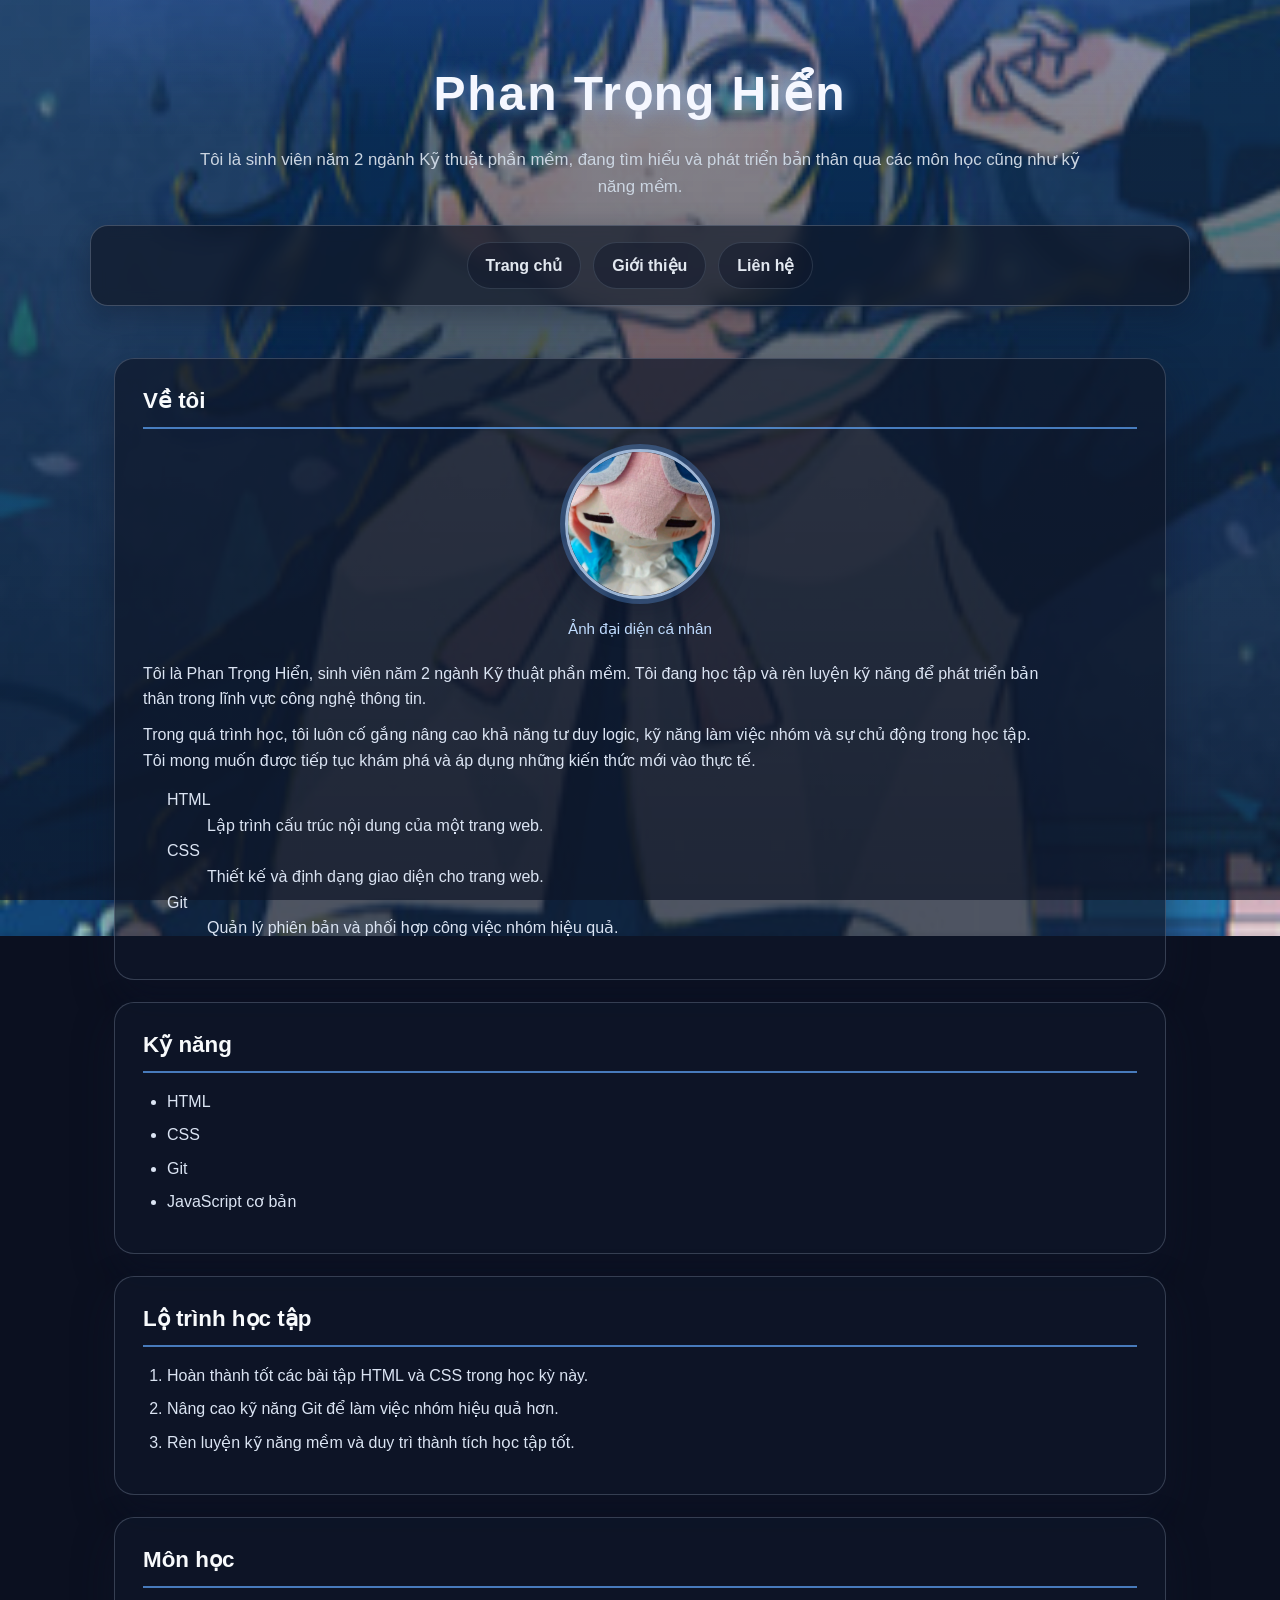
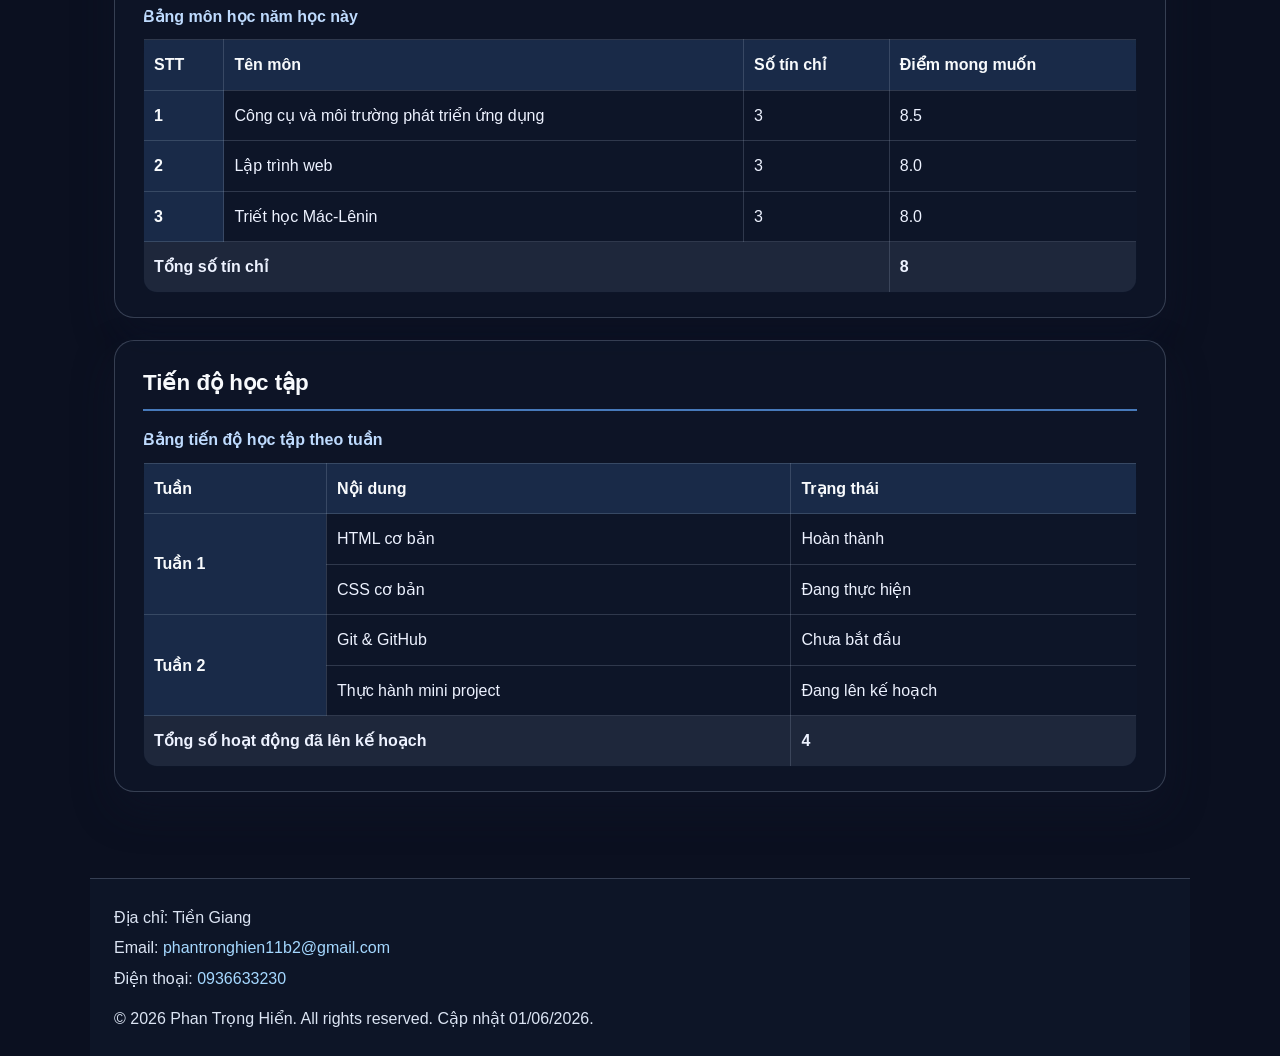
==== my-website/about.html @ fe88f99b "buoi 2:trang gioi thieu ban than" ====
<!DOCTYPE html>
<html lang="vi">
  <head>
    <meta charset="UTF-8" />
    <meta name="viewport" content="width=device-width, initial-scale=1.0" />
    <title>Phan Trọng Hiển – Giới thiệu</title>
    <link rel="stylesheet" href="css/style.css" />
  </head>
  <body>
    <header>
      <h1>Phan Trọng Hiển</h1>
      <p>Tôi là sinh viên năm 2 ngành Kỹ thuật phần mềm, đang tìm hiểu và phát triển bản thân qua các môn học cũng như kỹ năng mềm.</p>
    </header>

    <nav>
      <a href="index.html">Trang chủ</a>
      <a href="about.html">Giới thiệu</a>
      <a href="contact.html">Liên hệ</a>
    </nav>

    <main>
      <section id="about">
        <h2>Về tôi</h2>

        <figure>
          <img
            src="img/avatar.jpg"
            alt="Ảnh đại diện của Phan Trọng Hiển, sinh viên năm 2 ngành Kỹ thuật phần mềm"
            width="150"
            height="150"
          />
          <figcaption>Ảnh đại diện cá nhân</figcaption>
        </figure>

        <p>Tôi là Phan Trọng Hiển, sinh viên năm 2 ngành Kỹ thuật phần mềm. Tôi đang học tập và rèn luyện kỹ năng để phát triển bản thân trong lĩnh vực công nghệ thông tin.</p>
        <p>Trong quá trình học, tôi luôn cố gắng nâng cao khả năng tư duy logic, kỹ năng làm việc nhóm và sự chủ động trong học tập. Tôi mong muốn được tiếp tục khám phá và áp dụng những kiến thức mới vào thực tế.</p>

        <dl>
          <dt>HTML</dt>
          <dd>Lập trình cấu trúc nội dung của một trang web.</dd>

          <dt>CSS</dt>
          <dd>Thiết kế và định dạng giao diện cho trang web.</dd>

          <dt>Git</dt>
          <dd>Quản lý phiên bản và phối hợp công việc nhóm hiệu quả.</dd>
        </dl>
      </section>

      <section id="skills">
        <h2>Kỹ năng</h2>
        <ul>
          <li>HTML</li>
          <li>CSS</li>
          <li>Git</li>
          <li>JavaScript cơ bản</li>
        </ul>
      </section>

      <section id="roadmap">
        <h2>Lộ trình học tập</h2>
        <ol>
          <li>Hoàn thành tốt các bài tập HTML và CSS trong học kỳ này.</li>
          <li>Nâng cao kỹ năng Git để làm việc nhóm hiệu quả hơn.</li>
          <li>Rèn luyện kỹ năng mềm và duy trì thành tích học tập tốt.</li>
        </ol>
      </section>

      <section id="subjects">
        <h2>Môn học</h2>
        <table>
          <caption>Bảng môn học năm học này</caption>
          <thead>
            <tr>
              <th scope="col">STT</th>
              <th scope="col">Tên môn</th>
              <th scope="col">Số tín chỉ</th>
              <th scope="col">Điểm mong muốn</th>
            </tr>
          </thead>
          <tbody>
            <tr>
              <th scope="row">1</th>
              <td>Công cụ và môi trường phát triển ứng dụng</td>
              <td>3</td>
              <td>8.5</td>
            </tr>
            <tr>
              <th scope="row">2</th>
              <td>Lập trình web</td>
              <td>3</td>
              <td>8.0</td>
            </tr>
            <tr>
              <th scope="row">3</th>
              <td>Triết học Mác-Lênin</td>
              <td>3</td>
              <td>8.0</td>
            </tr>
          </tbody>
          <tfoot>
            <tr>
              <td colspan="3">Tổng số tín chỉ</td>
              <td>8</td>
            </tr>
          </tfoot>
        </table>
      </section>

      <section id="progress">
        <h2>Tiến độ học tập</h2>
        <table>
          <caption>Bảng tiến độ học tập theo tuần</caption>
          <thead>
            <tr>
              <th scope="col">Tuần</th>
              <th scope="col">Nội dung</th>
              <th scope="col">Trạng thái</th>
            </tr>
          </thead>
          <tbody>
            <tr>
              <th rowspan="2" scope="row">Tuần 1</th>
              <td>HTML cơ bản</td>
              <td>Hoàn thành</td>
            </tr>
            <tr>
              <td>CSS cơ bản</td>
              <td>Đang thực hiện</td>
            </tr>
            <tr>
              <th rowspan="2" scope="row">Tuần 2</th>
              <td>Git &amp; GitHub</td>
              <td>Chưa bắt đầu</td>
            </tr>
            <tr>
              <td>Thực hành mini project</td>
              <td>Đang lên kế hoạch</td>
            </tr>
          </tbody>
          <tfoot>
            <tr>
              <td colspan="2">Tổng số hoạt động đã lên kế hoạch</td>
              <td>4</td>
            </tr>
          </tfoot>
        </table>
      </section>
    </main>

    <footer>
      <address>
        Địa chỉ: Tiền Giang<br />
        Email: <a href="mailto:phantronghien11b2@gmail.com">phantronghien11b2@gmail.com</a><br />
        Điện thoại: <a href="tel:+84987654321">0936633230</a>
      </address>
      <p>&copy; 2026 Phan Trọng Hiển. All rights reserved. Cập nhật <time datetime="2026-06-01">01/06/2026</time>.</p>
    </footer>

    <script>
      document.addEventListener('mousemove', (event) => {
        const x = (event.clientX / window.innerWidth - 0.5) * 24;
        const y = (event.clientY / window.innerHeight - 0.5) * 24;
        document.body.style.setProperty('--move-x', `${x}px`);
        document.body.style.setProperty('--move-y', `${y}px`);
      });
    </script>
  </body>
</html>
---- my-website/css/style.css ----
body {
    --move-x: 0px;
    --move-y: 0px;
    margin: 0;
    font-family: Arial, sans-serif;
    background: #0b1020;
    color: #edf2ff;
    line-height: 1.6;
    position: relative;
    overflow-x: hidden;
}

body::before {
    content: "";
    position: fixed;
    inset: 0;
    background-image: url('../img/41b710f804ab84f5ddba.jpg?v=2');
    background-size: cover;
    background-position: center;
    background-repeat: no-repeat;
    opacity: 0.9;
    transform: scale(1.08) translate3d(var(--move-x), var(--move-y), 0);
    transition: transform 0.2s ease-out;
    z-index: 0;
}

body::after {
    content: "";
    position: fixed;
    inset: 0;
    background: linear-gradient(180deg, rgba(11, 16, 32, 0.40), rgba(11, 16, 32, 0.72));
    z-index: 0;
}

* {
    box-sizing: border-box;
}

header,
nav,
main,
footer {
    position: relative;
    z-index: 1;
    max-width: 1100px;
    margin: 0 auto;
}

header {
    padding: 56px 24px 24px;
    text-align: center;
    position: relative;
}

header::before {
    content: "";
    position: absolute;
    inset: 0;
    background: linear-gradient(180deg, rgba(80, 130, 255, 0.18), transparent 60%);
    pointer-events: none;
}

header h1 {
    position: relative;
    margin: 0;
    color: #f5f7ff;
    font-size: clamp(2rem, 4vw, 3rem);
    letter-spacing: 0.04em;
    text-shadow: 0 0 18px rgba(147, 197, 253, 0.6);
}

header p {
    position: relative;
    max-width: 900px;
    margin: 14px auto 0;
    font-size: 1.05rem;
    color: #cbd5e1;
}

nav {
    display: flex;
    justify-content: center;
    flex-wrap: wrap;
    gap: 12px;
    padding: 16px 20px;
    background: rgba(17, 24, 39, 0.7);
    border: 1px solid rgba(148, 163, 184, 0.35);
    border-radius: 18px;
    backdrop-filter: blur(8px);
    box-shadow: 0 10px 30px rgba(15, 23, 42, 0.4);
}

nav a {
    text-decoration: none;
    color: #e2e8f0;
    font-weight: 700;
    padding: 10px 18px;
    border-radius: 999px;
    transition: all 0.25s ease;
    border: 1px solid rgba(148, 163, 184, 0.2);
    background: rgba(15, 23, 42, 0.45);
}

nav a:hover,
nav a:focus {
    background: linear-gradient(135deg, #60a5fa, #a78bfa);
    color: #0f172a;
    transform: translateY(-1px);
    box-shadow: 0 8px 16px rgba(96, 165, 250, 0.25);
}

main {
    padding: 30px 24px 40px;
}

section {
    background: rgba(15, 23, 42, 0.7);
    border: 1px solid rgba(148, 163, 184, 0.3);
    border-radius: 20px;
    box-shadow: 0 18px 40px rgba(15, 23, 42, 0.45);
    padding: 24px 28px;
    margin: 22px auto;
}

section h2 {
    margin-top: 0;
    color: #f8fafc;
    border-bottom: 2px solid rgba(96, 165, 250, 0.7);
    padding-bottom: 8px;
    margin-bottom: 16px;
    font-size: 1.4rem;
}

p {
    max-width: 900px;
    margin: 10px 0;
    color: #dbe4f3;
}

figure {
    margin: 20px 0;
    text-align: center;
}

figure img {
    border-radius: 50%;
    box-shadow: 0 0 0 5px rgba(96, 165, 250, 0.3), 0 16px 32px rgba(15, 23, 42, 0.45);
    width: 150px;
    height: 150px;
    object-fit: cover;
    border: 3px solid rgba(191, 219, 254, 0.8);
}

figcaption {
    margin-top: 10px;
    font-size: 0.95rem;
    color: #bfdbfe;
}

ul,
ol,
dl {
    margin: 14px 0;
    padding-left: 24px;
    color: #dbe4f3;
}

li {
    margin-bottom: 8px;
}

p a,
address a {
    color: #93c5fd;
    text-decoration: none;
}

p a:hover,
address a:hover {
    text-decoration: underline;
}

address {
    font-style: normal;
    line-height: 1.9;
    color: #dbe4f3;
}

footer {
    background: rgba(15, 23, 42, 0.85);
    color: #f8fafc;
    padding: 24px;
    border-top: 1px solid rgba(148, 163, 184, 0.3);
    margin-top: 24px;
}

footer p {
    margin: 12px 0 0;
    max-width: none;
    color: #dbe4f3;
}

footer a {
    color: #a5d8ff;
}

table {
    width: 100%;
    border-collapse: collapse;
    margin-top: 14px;
    background: rgba(15, 23, 42, 0.55);
    border: 1px solid rgba(148, 163, 184, 0.3);
    border-radius: 14px;
    overflow: hidden;
}

th,
td {
    border: 1px solid rgba(148, 163, 184, 0.25);
    padding: 12px 10px;
    text-align: left;
    color: #edf2ff;
}

th {
    background: rgba(96, 165, 250, 0.15);
    color: #f8fafc;
}

caption {
    margin-bottom: 10px;
    font-weight: 700;
    text-align: left;
    color: #bfdbfe;
}

tfoot td {
    background: rgba(148, 163, 184, 0.12);
    font-weight: 700;
}

form {
    max-width: 560px;
}

label {
    display: inline-block;
    font-weight: 600;
    margin-bottom: 6px;
    color: #e2e8f0;
}

input,
textarea,
button {
    width: 100%;
    box-sizing: border-box;
    padding: 10px 12px;
    border: 1px solid rgba(148, 163, 184, 0.35);
    border-radius: 12px;
    font-size: 1rem;
    background: rgba(15, 23, 42, 0.6);
    color: #f8fafc;
}

input::placeholder,
textarea::placeholder {
    color: #94a3b8;
}

textarea {
    resize: vertical;
    min-height: 100px;
}

button {
    background: linear-gradient(135deg, #60a5fa, #a78bfa);
    color: #0f172a;
    border: none;
    font-weight: 800;
    cursor: pointer;
    transition: transform 0.2s ease, box-shadow 0.2s ease;
}

button:hover {
    transform: translateY(-1px);
    box-shadow: 0 10px 20px rgba(96, 165, 250, 0.28);
}

@media (max-width: 768px) {
    header {
        padding-top: 36px;
    }

    nav {
        border-radius: 0;
        margin: 0 8px;
    }

    main {
        padding: 16px;
    }

    section {
        padding: 18px 16px;
    }

    header h1 {
        font-size: 1.8rem;
    }
}
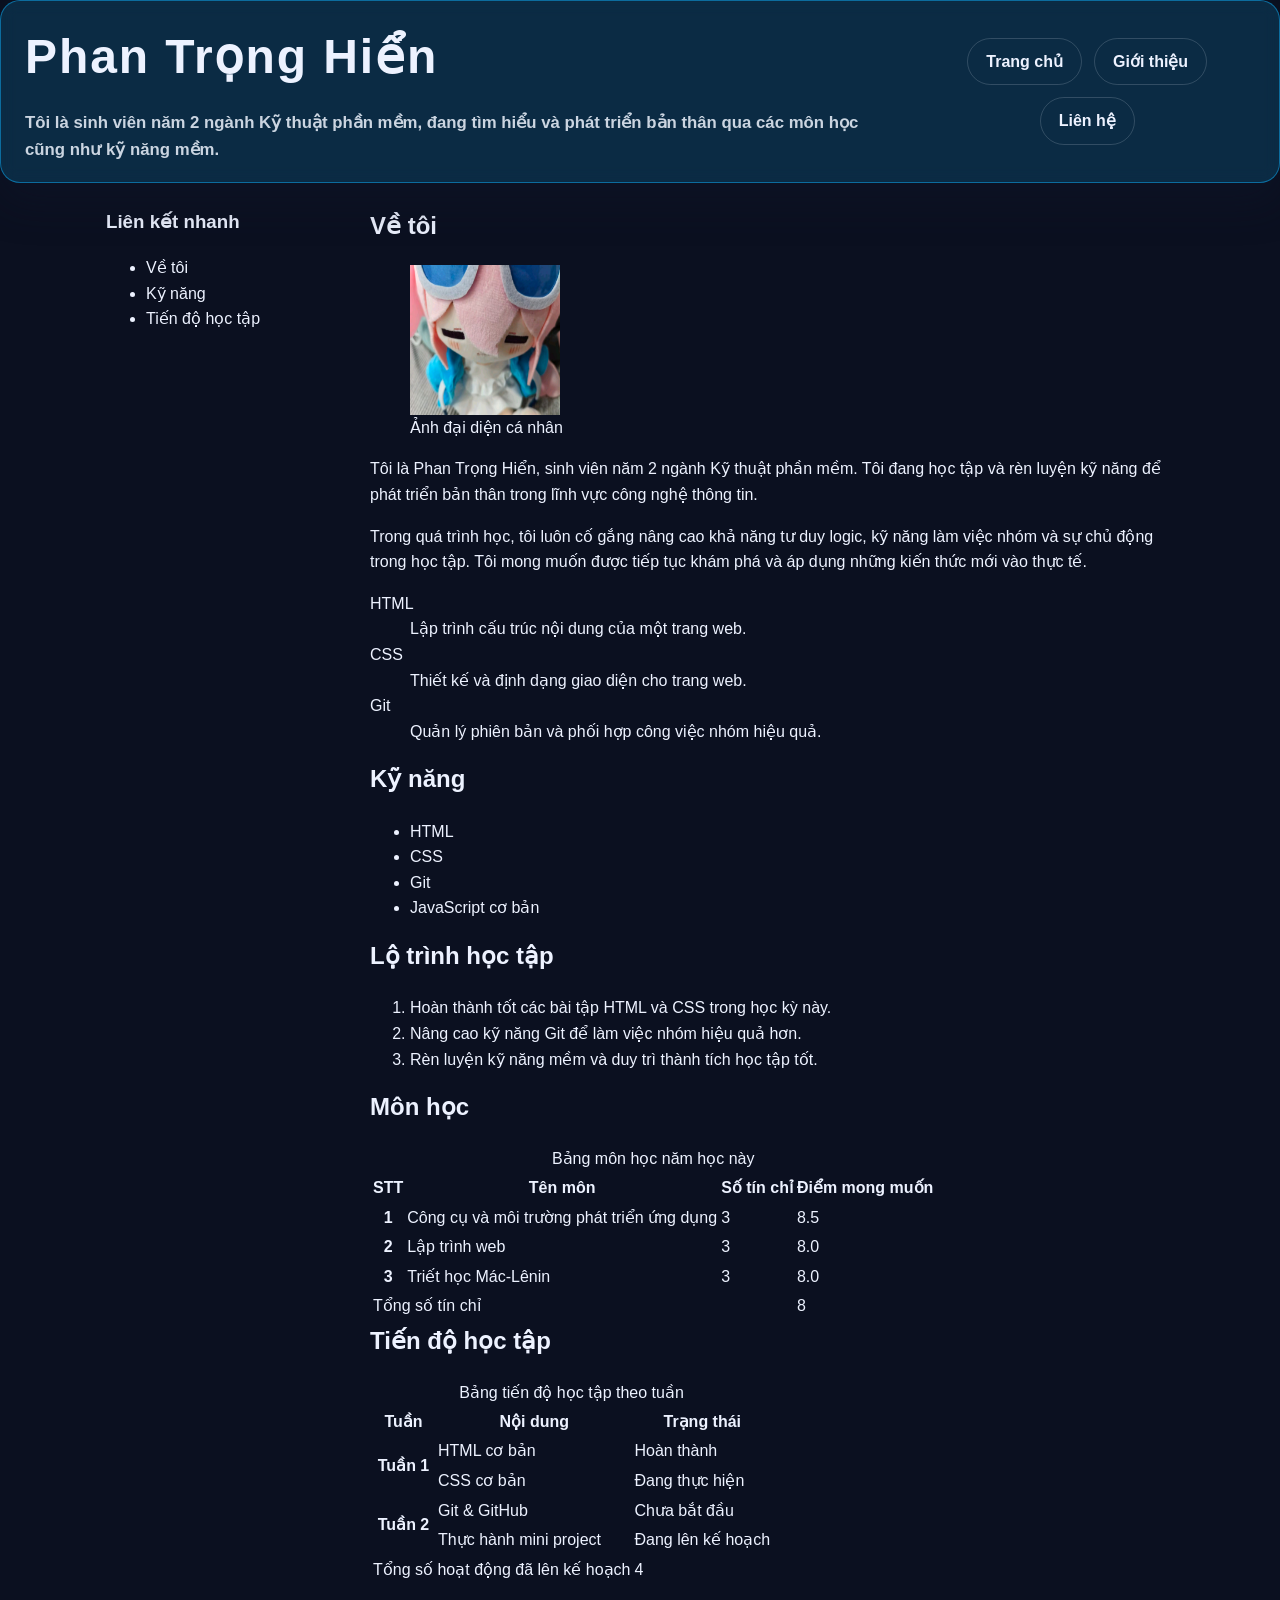
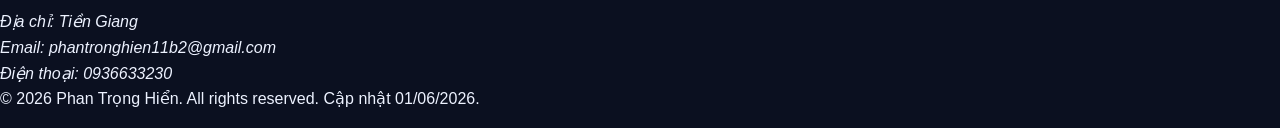
==== commit d1ff3d66: "lab 3: SCSS structure + flexbox + grid responsive" ====
--- a/my-website/about.html
+++ b/my-website/about.html
@@ -3,26 +3,44 @@
   <head>
     <meta charset="UTF-8" />
     <meta name="viewport" content="width=device-width, initial-scale=1.0" />
-    <title>Phan Trọng Hiển – Giới thiệu</title>
+    <title>Phan Trọng Hiển | Giới thiệu kỹ năng và lộ trình học tập</title>
+    <meta name="description" content="Tìm hiểu hành trình học tập, kỹ năng HTML, CSS, Git và lộ trình phát triển của Phan Trọng Hiển, sinh viên Kỹ thuật phần mềm." />
+    <meta property="og:title" content="Phan Trọng Hiển | Giới thiệu" />
+    <meta property="og:description" content="Tìm hiểu kỹ năng, môn học và lộ trình phát triển của Phan Trọng Hiển trong lĩnh vực công nghệ thông tin." />
+    <meta property="og:type" content="profile" />
     <link rel="stylesheet" href="css/style.css" />
   </head>
   <body>
     <header>
-      <h1>Phan Trọng Hiển</h1>
-      <p>Tôi là sinh viên năm 2 ngành Kỹ thuật phần mềm, đang tìm hiểu và phát triển bản thân qua các môn học cũng như kỹ năng mềm.</p>
+      <div class="navbar">
+        <div class="logo">
+          <h1>Phan Trọng Hiển</h1>
+          <p>Tôi là sinh viên năm 2 ngành Kỹ thuật phần mềm, đang tìm hiểu và phát triển bản thân qua các môn học cũng như kỹ năng mềm.</p>
+        </div>
+
+        <nav class="nav-links">
+          <a href="index.html">Trang chủ</a>
+          <a href="about.html">Giới thiệu</a>
+          <a href="contact.html">Liên hệ</a>
+        </nav>
+      </div>
     </header>
 
-    <nav>
-      <a href="index.html">Trang chủ</a>
-      <a href="about.html">Giới thiệu</a>
-      <a href="contact.html">Liên hệ</a>
-    </nav>
+    <div class="page-layout">
+      <aside class="sidebar">
+        <h3>Liên kết nhanh</h3>
+        <ul>
+          <li><a href="#about">Về tôi</a></li>
+          <li><a href="#skills">Kỹ năng</a></li>
+          <li><a href="#progress">Tiến độ học tập</a></li>
+        </ul>
+      </aside>
 
-    <main>
-      <section id="about">
-        <h2>Về tôi</h2>
+      <main>
+        <section id="about">
+          <h2>Về tôi</h2>
 
-        <figure>
+          <figure>
           <img
             src="img/avatar.jpg"
             alt="Ảnh đại diện của Phan Trọng Hiển, sinh viên năm 2 ngành Kỹ thuật phần mềm"
@@ -146,7 +164,8 @@
           </tfoot>
         </table>
       </section>
-    </main>
+      </main>
+    </div>
 
     <footer>
       <address>
--- a/my-website/css/style.css
+++ b/my-website/css/style.css
@@ -1,311 +1,235 @@
+*,
+*::before,
+*::after {
+  box-sizing: border-box;
+}
+
+html {
+  scroll-behavior: smooth;
+}
+
 body {
-    --move-x: 0px;
-    --move-y: 0px;
-    margin: 0;
-    font-family: Arial, sans-serif;
-    background: #0b1020;
-    color: #edf2ff;
-    line-height: 1.6;
-    position: relative;
-    overflow-x: hidden;
-}
-
-body::before {
-    content: "";
-    position: fixed;
-    inset: 0;
-    background-image: url('../img/41b710f804ab84f5ddba.jpg?v=2');
-    background-size: cover;
-    background-position: center;
-    background-repeat: no-repeat;
-    opacity: 0.9;
-    transform: scale(1.08) translate3d(var(--move-x), var(--move-y), 0);
-    transition: transform 0.2s ease-out;
-    z-index: 0;
-}
-
-body::after {
-    content: "";
-    position: fixed;
-    inset: 0;
-    background: linear-gradient(180deg, rgba(11, 16, 32, 0.40), rgba(11, 16, 32, 0.72));
-    z-index: 0;
-}
-
-* {
-    box-sizing: border-box;
-}
-
-header,
-nav,
-main,
-footer {
-    position: relative;
-    z-index: 1;
-    max-width: 1100px;
-    margin: 0 auto;
-}
-
-header {
-    padding: 56px 24px 24px;
-    text-align: center;
-    position: relative;
-}
-
-header::before {
-    content: "";
-    position: absolute;
-    inset: 0;
-    background: linear-gradient(180deg, rgba(80, 130, 255, 0.18), transparent 60%);
-    pointer-events: none;
-}
-
-header h1 {
-    position: relative;
-    margin: 0;
-    color: #f5f7ff;
-    font-size: clamp(2rem, 4vw, 3rem);
-    letter-spacing: 0.04em;
-    text-shadow: 0 0 18px rgba(147, 197, 253, 0.6);
-}
-
-header p {
-    position: relative;
-    max-width: 900px;
-    margin: 14px auto 0;
-    font-size: 1.05rem;
-    color: #cbd5e1;
-}
-
-nav {
-    display: flex;
-    justify-content: center;
-    flex-wrap: wrap;
-    gap: 12px;
-    padding: 16px 20px;
-    background: rgba(17, 24, 39, 0.7);
-    border: 1px solid rgba(148, 163, 184, 0.35);
-    border-radius: 18px;
-    backdrop-filter: blur(8px);
-    box-shadow: 0 10px 30px rgba(15, 23, 42, 0.4);
-}
-
-nav a {
-    text-decoration: none;
-    color: #e2e8f0;
-    font-weight: 700;
-    padding: 10px 18px;
-    border-radius: 999px;
-    transition: all 0.25s ease;
-    border: 1px solid rgba(148, 163, 184, 0.2);
-    background: rgba(15, 23, 42, 0.45);
-}
-
-nav a:hover,
-nav a:focus {
-    background: linear-gradient(135deg, #60a5fa, #a78bfa);
-    color: #0f172a;
-    transform: translateY(-1px);
-    box-shadow: 0 8px 16px rgba(96, 165, 250, 0.25);
-}
-
-main {
-    padding: 30px 24px 40px;
-}
-
-section {
-    background: rgba(15, 23, 42, 0.7);
-    border: 1px solid rgba(148, 163, 184, 0.3);
-    border-radius: 20px;
-    box-shadow: 0 18px 40px rgba(15, 23, 42, 0.45);
-    padding: 24px 28px;
-    margin: 22px auto;
-}
-
-section h2 {
-    margin-top: 0;
-    color: #f8fafc;
-    border-bottom: 2px solid rgba(96, 165, 250, 0.7);
-    padding-bottom: 8px;
-    margin-bottom: 16px;
-    font-size: 1.4rem;
-}
-
-p {
-    max-width: 900px;
-    margin: 10px 0;
-    color: #dbe4f3;
-}
-
-figure {
-    margin: 20px 0;
-    text-align: center;
-}
-
-figure img {
-    border-radius: 50%;
-    box-shadow: 0 0 0 5px rgba(96, 165, 250, 0.3), 0 16px 32px rgba(15, 23, 42, 0.45);
-    width: 150px;
-    height: 150px;
-    object-fit: cover;
-    border: 3px solid rgba(191, 219, 254, 0.8);
-}
-
-figcaption {
-    margin-top: 10px;
-    font-size: 0.95rem;
-    color: #bfdbfe;
-}
-
-ul,
-ol,
-dl {
-    margin: 14px 0;
-    padding-left: 24px;
-    color: #dbe4f3;
-}
-
-li {
-    margin-bottom: 8px;
-}
-
-p a,
-address a {
-    color: #93c5fd;
-    text-decoration: none;
-}
-
-p a:hover,
-address a:hover {
-    text-decoration: underline;
-}
-
-address {
-    font-style: normal;
-    line-height: 1.9;
-    color: #dbe4f3;
-}
-
-footer {
-    background: rgba(15, 23, 42, 0.85);
-    color: #f8fafc;
-    padding: 24px;
-    border-top: 1px solid rgba(148, 163, 184, 0.3);
-    margin-top: 24px;
-}
-
-footer p {
-    margin: 12px 0 0;
-    max-width: none;
-    color: #dbe4f3;
-}
-
-footer a {
-    color: #a5d8ff;
-}
-
-table {
-    width: 100%;
-    border-collapse: collapse;
-    margin-top: 14px;
-    background: rgba(15, 23, 42, 0.55);
-    border: 1px solid rgba(148, 163, 184, 0.3);
-    border-radius: 14px;
-    overflow: hidden;
-}
-
-th,
-td {
-    border: 1px solid rgba(148, 163, 184, 0.25);
-    padding: 12px 10px;
-    text-align: left;
-    color: #edf2ff;
-}
-
-th {
-    background: rgba(96, 165, 250, 0.15);
-    color: #f8fafc;
-}
-
-caption {
-    margin-bottom: 10px;
-    font-weight: 700;
-    text-align: left;
-    color: #bfdbfe;
-}
-
-tfoot td {
-    background: rgba(148, 163, 184, 0.12);
-    font-weight: 700;
-}
-
-form {
-    max-width: 560px;
-}
-
-label {
-    display: inline-block;
-    font-weight: 600;
-    margin-bottom: 6px;
-    color: #e2e8f0;
-}
-
+  margin: 0;
+  min-width: 320px;
+  background: #0b1020;
+  color: #edf2ff;
+  font-family: Arial, sans-serif;
+  line-height: 1.6;
+  overflow-x: hidden;
+}
+
+img {
+  display: block;
+  max-width: 100%;
+}
+
+a {
+  color: inherit;
+  text-decoration: none;
+}
+
+button,
 input,
 textarea,
-button {
-    width: 100%;
-    box-sizing: border-box;
-    padding: 10px 12px;
-    border: 1px solid rgba(148, 163, 184, 0.35);
-    border-radius: 12px;
-    font-size: 1rem;
-    background: rgba(15, 23, 42, 0.6);
-    color: #f8fafc;
-}
-
-input::placeholder,
-textarea::placeholder {
-    color: #94a3b8;
-}
-
-textarea {
-    resize: vertical;
-    min-height: 100px;
-}
-
-button {
-    background: linear-gradient(135deg, #60a5fa, #a78bfa);
-    color: #0f172a;
-    border: none;
-    font-weight: 800;
-    cursor: pointer;
-    transition: transform 0.2s ease, box-shadow 0.2s ease;
-}
-
-button:hover {
-    transform: translateY(-1px);
-    box-shadow: 0 10px 20px rgba(96, 165, 250, 0.28);
-}
-
-@media (max-width: 768px) {
-    header {
-        padding-top: 36px;
-    }
-
-    nav {
-        border-radius: 0;
-        margin: 0 8px;
-    }
-
-    main {
-        padding: 16px;
-    }
-
-    section {
-        padding: 18px 16px;
-    }
-
-    header h1 {
-        font-size: 1.8rem;
-    }
-}+select {
+  font: inherit;
+}
+
+h1,
+h2,
+h3,
+p {
+  margin-top: 0;
+}
+
+.navbar {
+  display: flex;
+  align-items: center;
+  justify-content: center;
+  flex-direction: row;
+  position: relative;
+  justify-content: space-between;
+  gap: 24px;
+  padding: 18px 24px;
+  background: rgba(14, 165, 233, 0.18);
+  border: 1px solid rgba(14, 165, 233, 0.55);
+  border-radius: 20px;
+  box-shadow: 0 18px 40px rgba(15, 23, 42, 0.45);
+  backdrop-filter: blur(8px);
+}
+
+.logo {
+  color: #edf2ff;
+  font-size: 1.05rem;
+  font-weight: 600;
+}
+
+.logo h1 {
+  margin: 0;
+  color: inherit;
+  font-size: clamp(2rem, 4vw, 3rem);
+  letter-spacing: 0.04em;
+}
+
+.logo p {
+  max-width: 900px;
+  margin: 14px 0 0;
+  color: #cbd5e1;
+}
+
+.nav-links {
+  display: flex;
+  align-items: center;
+  justify-content: center;
+  flex-direction: row;
+  flex-wrap: wrap;
+  gap: 12px;
+}
+
+.nav-links a {
+  padding: 10px 18px;
+  border: 1px solid rgba(203, 213, 225, 0.2);
+  border-radius: 999px;
+  color: #edf2ff;
+  font-weight: 700;
+  transition: transform 0.25s ease, box-shadow 0.25s ease, background 0.25s ease;
+}
+.nav-links a:hover, .nav-links a:focus-visible {
+  background: linear-gradient(135deg, #0ea5e9, #8b5cf6);
+  color: #edf2ff;
+  transform: translateY(-1px);
+  box-shadow: 0 8px 16px rgba(14, 165, 233, 0.25);
+}
+
+.card {
+  padding: 24px;
+  background: rgba(15, 23, 42, 0.7);
+  border: 1px solid rgba(203, 213, 225, 0.3);
+  border-radius: 20px;
+  box-shadow: 0 18px 40px rgba(15, 23, 42, 0.45);
+  flex: 1;
+  min-width: 250px;
+}
+.card h3 {
+  margin-top: 0;
+  color: #edf2ff;
+}
+.card p {
+  margin-bottom: 0;
+}
+
+.btn-primary {
+  display: inline-block;
+  margin-top: 12px;
+  padding: 12px 24px;
+  color: #edf2ff;
+  background: linear-gradient(135deg, #0ea5e9, #8b5cf6);
+  border-radius: 999px;
+  font-weight: 600;
+  transition: transform 0.2s ease, box-shadow 0.2s ease;
+}
+.btn-primary:hover, .btn-primary:focus-visible {
+  transform: translateY(-2px);
+  box-shadow: 0 12px 24px rgba(14, 165, 233, 0.3);
+}
+
+.hero {
+  display: flex;
+  align-items: center;
+  justify-content: center;
+  flex-direction: column;
+  min-height: 300px;
+  padding: 44px 28px;
+  text-align: center;
+  background: linear-gradient(135deg, rgba(14, 165, 233, 0.35), rgba(139, 92, 246, 0.25));
+}
+.hero h2 {
+  max-width: 900px;
+  margin-bottom: 14px;
+  color: #edf2ff;
+  font-size: clamp(1.8rem, 4vw, 2.7rem);
+}
+.hero p {
+  max-width: 720px;
+  text-align: center;
+}
+
+.page-layout {
+  display: grid;
+  grid-template-areas: "main";
+  grid-template-columns: minmax(0, 1fr);
+  gap: 24px;
+  max-width: 1100px;
+  margin: 0 auto;
+  padding: 24px 16px;
+}
+.page-layout > main {
+  grid-area: main;
+  min-width: 0;
+}
+
+.cards-grid {
+  display: flex;
+  align-items: center;
+  justify-content: center;
+  flex-direction: row;
+  flex-wrap: wrap;
+  gap: 24px;
+}
+
+.site-header,
+.site-main,
+.site-footer {
+  position: relative;
+  z-index: 1;
+  max-width: 1100px;
+  margin: 0 auto;
+}
+
+.site-header {
+  padding: 56px 24px 24px;
+}
+
+.site-main {
+  padding: 30px 24px 40px;
+}
+
+.site-footer {
+  padding: 28px 24px 40px;
+}
+
+@media (min-width: 768px) {
+  .page-layout {
+    grid-template-areas: "sidebar main";
+    grid-template-columns: 220px minmax(0, 1fr);
+  }
+  .sidebar {
+    display: block;
+  }
+}
+@media (min-width: 1024px) {
+  .page-layout {
+    grid-template-columns: 240px minmax(0, 1fr);
+  }
+}
+@media (max-width: 767px) {
+  .navbar {
+    align-items: flex-start;
+    flex-direction: column;
+  }
+  .nav-links {
+    justify-content: flex-start;
+  }
+  .site-header {
+    padding-top: 28px;
+  }
+}
+@media (orientation: landscape) and (max-width: 768px) {
+  .hero {
+    min-height: 220px;
+    padding: 28px 16px;
+  }
+  .hero h2 {
+    font-size: 1.6rem;
+  }
+}
